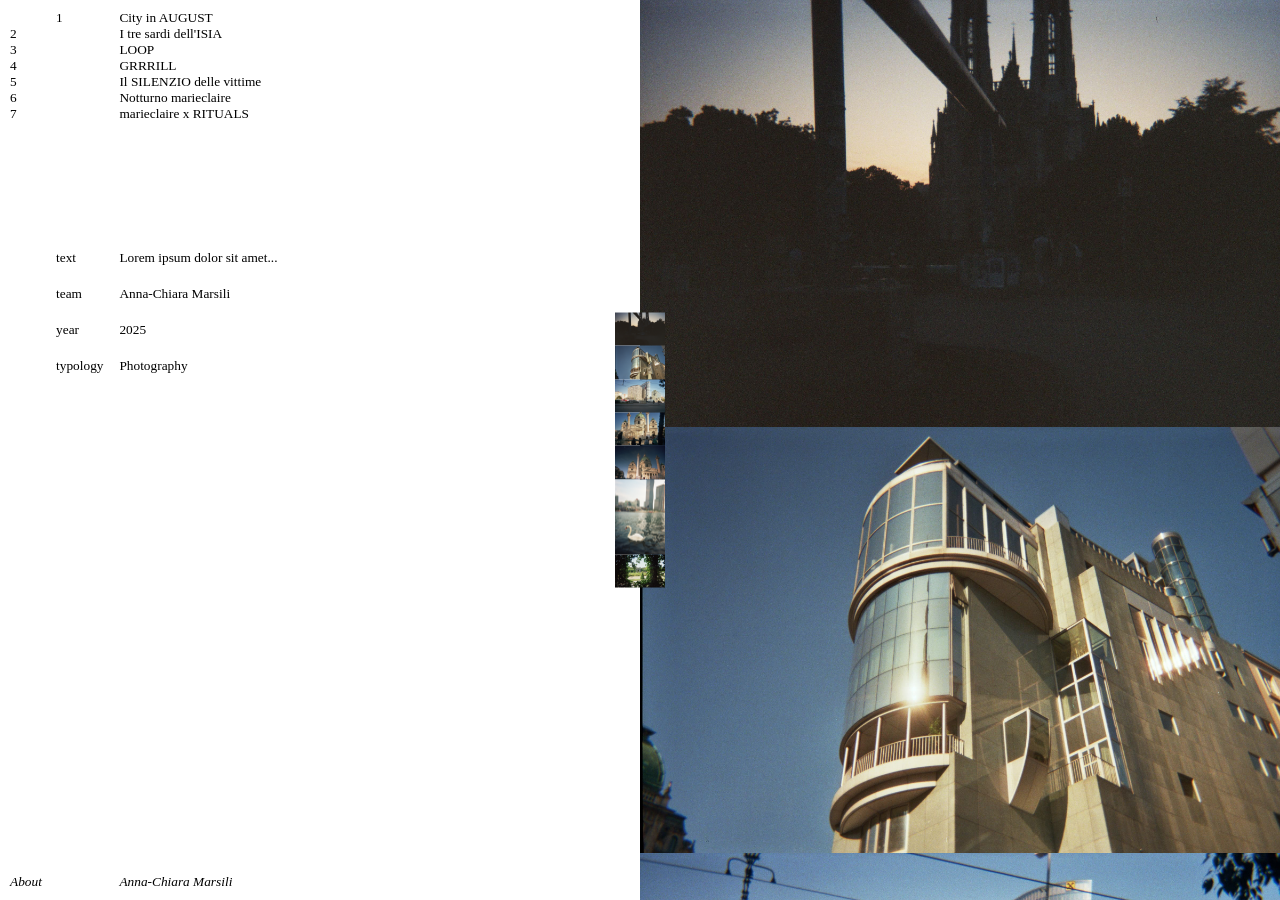
==== index.html @ a06dd2ff "Add files via upload" ====
<!DOCTYPE html>
<html lang="it">
<head>
    <meta charset="UTF-8">
    <meta name="viewport" content="width=device-width, initial-scale=1.0">
    <title>Anna Chiara Marsili - Portfolio</title>
    
    <!-- Icona del sito (visibile nella scheda del browser) -->
    <link rel="icon" href="./favicon.png" type="image/png">
    <!-- Collegamento al file CSS che abbiamo appena sistemato -->
    <link rel="stylesheet" href="portfolio_anna.css">
    
    <!-- Caricamento di jQuery (la libreria che fa funzionare le animazioni e i click) -->
    <script src="https://code.jquery.com/jquery-3.6.0.min.js"></script>
</head>
<body>
      
    <!-- =======================================================================
         1. MENU DI SINISTRA (Visibile solo su PC)
         ======================================================================= -->
    <div class="projects">
        <div class="projects10" data-index="0"><div class="num">1</div><div>City in AUGUST</div></div>
        <div class="projects10" data-index="1"><div class="num">2</div><div>I tre sardi dell'ISIA</div></div>
        <div class="projects10" data-index="2"><div class="num">3</div><div>LOOP</div></div>
        <div class="projects10" data-index="3"><div class="num">4</div><div>GRRRILL</div></div>
        <div class="projects10" data-index="4"><div class="num">5</div><div>Il SILENZIO delle vittime</div></div>
        <div class="projects01" data-index="5"><div class="num">6</div><div>Notturno marieclaire</div></div>
        <div class="projects02" data-index="6"><div class="num">7</div><div>marieclaire x RITUALS</div></div>
    </div>

    <!-- =======================================================================
         2. TESTI E DESCRIZIONI DEI PROGETTI
         ======================================================================= -->
    
    <!-- 2A. Testi per Desktop (Visibili a sinistra) -->
    <div class="info-container">
        <div class="info" data-index="0">
            <div class="text"><div class="num">text</div><div class="words">Lorem ipsum dolor sit amet...</div></div>
            <div class="team"><div class="num">team</div><div>Anna-Chiara Marsili</div></div>
            <div class="year"><div class="num">year</div><div>2025</div></div>
            <div class="type"><div class="num">typology</div><div>Photography</div></div>
        </div>
        <!-- Progetto 2 -->
        <div class="info" data-index="1">
            <div class="text"><div class="num">text</div><div class="words">Lorem ipsum dolor sit amet...</div></div>
            <div class="team"><div class="num">team</div><div>Francesco Cocconi<br>Allegra Costato<br>Anna-Chiara Marsili<br>Vittoria Sirtori</div></div>
            <div class="year"><div class="num">year</div><div>2024</div></div>
            <div class="type"><div class="num">typology</div><div>Editorial Design</div></div>
        </div>
        <!-- Progetto 3 -->
        <div class="info" data-index="2">
            <div class="text"><div class="num">text</div><div class="words">Lorem ipsum dolor sit amet...</div></div>
            <div class="team"><div class="num">team</div><div>Anna-Chiara Marsili</div></div>
            <div class="year"><div class="num">year</div><div>2025</div></div>
            <div class="type"><div class="num">typology</div><div>3D Modelling</div></div>
        </div>
        <!-- Progetto 4 -->
        <div class="info" data-index="3">
            <div class="text"><div class="num">text</div><div class="words">Motion design for the launch of Sovrumana Celestialis...</div></div>
            <div class="team"><div class="num">team</div><div>Lara Grimelli<br>Anna Chiara Marsili<br>Filippo Mirandola<br>Greta Piccioli<br>Giulia Roberti</div></div>
            <div class="year"><div class="num">year</div><div>2024</div></div>
            <div class="type"><div class="num">typology</div><div>Brand Design</div></div>
        </div>
        <!-- Progetto 5 -->
        <div class="info" data-index="4">
            <div class="text"><div class="num">text</div><div class="words">Motion Design for the launch of the twinge...</div></div>
            <div class="team"><div class="num">team</div><div>Giulio Ferretti<br>Anna Chiara Marsili<br>Beatrice Nati<br>Mariastella Sanguineti<br>Lidia Toniazzo</div></div>
            <div class="year"><div class="num">year</div><div>2025</div></div>
            <div class="type"><div class="num">typology</div><div>Social Design</div></div>
        </div>
        <!-- Progetto 6 -->
        <div class="info" data-index="5">
            <div class="text"><div class="num">text</div><div class="words">00Magazine. 00 is a new beginning...</div></div>
            <div class="team"><div class="num">team</div><div>Anna-Chiara Marsili</div></div>
            <div class="year"><div class="num">year</div><div>2025</div></div>
            <div class="type"><div class="num">typology</div><div>Exhibition Design</div></div>
        </div>
        <!-- Progetto 7 -->
        <div class="info" data-index="6" style="display: none;">
            <div class="text"><div class="num">text</div><div class="words">Nature repeats forms formed by repeated forms...</div></div>
            <div class="team"><div class="num">team</div><div>Anna-Chiara Marsili</div></div>
            <div class="year"><div class="num">year</div><div>2026</div></div>
            <div class="type"><div class="num">typology</div><div>Carrier Card Design</div></div>
        </div>
    </div>

    <!-- 2B. Etichette per Mobile (Appaiono fluttuanti sopra le immagini sui telefoni) -->
    <div class="projectsresp-container" style="display: none;">
        <div class="projectsresp" data-index="0"><span class="respname">City in AUGUST<br>2025<br>Photography</span></div>
        <div class="projectsresp" data-index="1"><span class="respname">I tre sardi dell'ISIA<br>2024<br>Editorial Design</span></div>
        <div class="projectsresp" data-index="2"><span class="respname">LOOP<br>2025<br>3D Modelling</span></div>
        <div class="projectsresp" data-index="3"><span class="respname">GRRRILL<br>2024<br>Brand Design</span></div>
        <div class="projectsresp" data-index="4"><span class="respname">Il SILENZIO delle vittime<br>2025<br>Social Design</span></div>
        <div class="projectsresp" data-index="5"><span class="respname">Notturno marieclaire<br>2025<br>Exhibition Design</span></div>
        <div class="projectsresp" data-index="6"><span class="respname">marieclaire x RITUALS<br>2026<br>Carrier Card Design</span></div>
    </div>


    <!-- =======================================================================
         3. MINIATURE CENTRALI (Il "Selector" che naviga tra le foto)
         ======================================================================= -->
    <div class="selector-container">
        <!-- Miniature Progetto 1 -->
        <div class="selector" data-index="0">
            <img src="./portfolio_anna_IMG/WIEN/WIEN_1.jpg" data-index="1010" alt="Wien 1">
            <img src="./portfolio_anna_IMG/WIEN/WIEN_2.jpg" data-index="1011" alt="Wien 2">
            <img src="./portfolio_anna_IMG/WIEN/WIEN_3.jpg" data-index="1012" alt="Wien 3">
            <img src="./portfolio_anna_IMG/WIEN/WIEN_4.jpg" data-index="1013" alt="Wien 4">
            <img src="./portfolio_anna_IMG/WIEN/WIEN_5.jpg" data-index="1014" alt="Wien 5">
            <img src="./portfolio_anna_IMG/WIEN/WIEN_6.jpg" data-index="1015" alt="Wien 6">
            <img src="./portfolio_anna_IMG/WIEN/WIEN_7.jpg" data-index="1016" alt="Wien 7">
        </div>
        <!-- Miniature Progetto 2 -->
        <div class="selector" data-index="1">
            <img src="./portfolio_anna_IMG/I tre sardi dell'ISIA/I tre sardi dell'ISIA_1.jpg" data-index="1017" alt="I tre sardi 1">
            <img src="./portfolio_anna_IMG/I tre sardi dell'ISIA/I tre sardi dell'ISIA_2.jpg" data-index="1018" alt="I tre sardi 2">
            <img src="./portfolio_anna_IMG/I tre sardi dell'ISIA/I tre sardi dell'ISIA_3.jpg" data-index="1019" alt="I tre sardi 3">
            <img src="./portfolio_anna_IMG/I tre sardi dell'ISIA/I tre sardi dell'ISIA_4.jpg" data-index="1020" alt="I tre sardi 4">
            <img src="./portfolio_anna_IMG/I tre sardi dell'ISIA/I tre sardi dell'ISIA_5.jpg" data-index="1021" alt="I tre sardi 5">
            <img src="./portfolio_anna_IMG/I tre sardi dell'ISIA/I tre sardi dell'ISIA_6.jpg" data-index="1022" alt="I tre sardi 6">
        </div>
        <!-- Miniature Progetto 3 -->
        <div class="selector" data-index="2">
            <img src="./portfolio_anna_IMG/LOOP/LOOP_1.jpg" data-index="1023" alt="Loop 1">
            <img src="./portfolio_anna_IMG/LOOP/LOOP_2.jpg" data-index="1024" alt="Loop 2">
            <img src="./portfolio_anna_IMG/LOOP/LOOP_3.jpg" data-index="1025" alt="Loop 3">
            <img src="./portfolio_anna_IMG/LOOP/LOOP_4.jpg" data-index="1026" alt="Loop 4">
        </div>
        <!-- Miniature Progetto 4 -->
        <div class="selector" data-index="3">
            <img src="./portfolio_anna_IMG/GRRRILL/GRRRILL_1.png" data-index="1027" alt="Grrrill 1">
            <img src="./portfolio_anna_IMG/GRRRILL/GRRRILL_2.jpg" data-index="1028" alt="Grrrill 2">
            <img src="./portfolio_anna_IMG/GRRRILL/GRRRILL_3.jpg" data-index="1029" alt="Grrrill 3">
            <img src="./portfolio_anna_IMG/GRRRILL/GRRRILL_4.jpg" data-index="1030" alt="Grrrill 4">
            <img src="./portfolio_anna_IMG/GRRRILL/GRRRILL_5.jpg" data-index="1031" alt="Grrrill 5">
            <img src="./portfolio_anna_IMG/GRRRILL/GRRRILL_6.webp" data-index="1032" alt="Grrrill 6">
            <img src="./portfolio_anna_IMG/GRRRILL/GRRRILL_7.jpg" data-index="1033" alt="Grrrill 7">
            <img src="./portfolio_anna_IMG/GRRRILL/GRRRILL_8.jpg" data-index="1034" alt="Grrrill 8">
            <img src="./portfolio_anna_IMG/GRRRILL/GRRRILL_9.png" data-index="1035" alt="Grrrill 9">
            <img src="./portfolio_anna_IMG/GRRRILL/GRRRILL_10.jpg" data-index="1036" alt="Grrrill 10">
            <img src="./portfolio_anna_IMG/GRRRILL/GRRRILL_11.JPG" data-index="1037" alt="Grrrill 11">
            <img src="./portfolio_anna_IMG/GRRRILL/GRRRILL_12.png" data-index="1038" alt="Grrrill 12">
            <img src="./portfolio_anna_IMG/GRRRILL/GRRRILL_13.webp" data-index="1039" alt="Grrrill 13">
            <img src="./portfolio_anna_IMG/GRRRILL/GRRRILL_14.jpg" data-index="1040" alt="Grrrill 14">
            <img src="./portfolio_anna_IMG/GRRRILL/GRRRILL_15.jpg" data-index="1041" alt="Grrrill 15">
        </div>
        <!-- Miniature Progetto 5 -->
        <div class="selector" data-index="4">
            <img src="./portfolio_anna_IMG/Il SILENZIO delle vittime/Il SILENZIO delle vittime_1.jpg" data-index="1042" alt="Vittime 1">
            <img src="./portfolio_anna_IMG/Il SILENZIO delle vittime/Il SILENZIO delle vittime_2.png" data-index="1043" alt="Vittime 2">
            <img src="./portfolio_anna_IMG/Il SILENZIO delle vittime/Il SILENZIO delle vittime_3.jpg" data-index="1044" alt="Vittime 3">
            <img src="./portfolio_anna_IMG/Il SILENZIO delle vittime/Il SILENZIO delle vittime_4.png" data-index="1045" alt="Vittime 4">
            <img src="./portfolio_anna_IMG/Il SILENZIO delle vittime/Il SILENZIO delle vittime_5.JPG" data-index="1046" alt="Vittime 5">
            <img src="./portfolio_anna_IMG/Il SILENZIO delle vittime/Il SILENZIO delle vittime_6.png" data-index="1047" alt="Vittime 6">
            <img src="./portfolio_anna_IMG/Il SILENZIO delle vittime/Il SILENZIO delle vittime_7.png" data-index="1048" alt="Vittime 7">
            <img src="./portfolio_anna_IMG/Il SILENZIO delle vittime/Il SILENZIO delle vittime_8.png" data-index="1049" alt="Vittime 8">
        </div>
        <!-- Miniature Progetto 6 -->
        <div class="selector" data-index="5">
            <img src="./portfolio_anna_IMG/Notturno marieclaire/Notturno marieclaire_1.jpg" data-index="1050" alt="Notturno 1">
            <img src="./portfolio_anna_IMG/Notturno marieclaire/Notturno marieclaire_2.jpeg" data-index="1051" alt="Notturno 2">
            <img src="./portfolio_anna_IMG/Notturno marieclaire/Notturno marieclaire_3.jpeg" data-index="1052" alt="Notturno 3">
            <img src="./portfolio_anna_IMG/Notturno marieclaire/Notturno marieclaire_4.jpeg" data-index="1053" alt="Notturno 4">
            <img src="./portfolio_anna_IMG/Notturno marieclaire/Notturno marieclaire_5.jpeg" data-index="1054" alt="Notturno 5">
        </div>
        <!-- Miniature Progetto 7 -->
        <div class="selector" data-index="6">
            <img src="./portfolio_anna_IMG/marieclaire x RITUALS/marieclaire x RITUALS_1.jpg" data-index="1055" alt="Rituals 1">
            <img src="./portfolio_anna_IMG/marieclaire x RITUALS/marieclaire x RITUALS_2.JPG" data-index="1056" alt="Rituals 2">
        </div>
    </div>


    <!-- =======================================================================
         4. GALLERIA PRINCIPALE (La colonna destra che scorre)
         ======================================================================= -->
    <div class="gallery">
        <div class="image-container">
            <!-- Foto Progetto 1 -->
            <div class="gallery-item" data-index="0">
                <img src="./portfolio_anna_IMG/WIEN/WIEN_1.jpg" data-index="1010" alt="Wien 1">
                <img src="./portfolio_anna_IMG/WIEN/WIEN_2.jpg" data-index="1011" alt="Wien 2">
                <img src="./portfolio_anna_IMG/WIEN/WIEN_3.jpg" data-index="1012" alt="Wien 3">
                <img src="./portfolio_anna_IMG/WIEN/WIEN_4.jpg" data-index="1013" alt="Wien 4">
                <img src="./portfolio_anna_IMG/WIEN/WIEN_5.jpg" data-index="1014" alt="Wien 5">
                <img src="./portfolio_anna_IMG/WIEN/WIEN_6.jpg" data-index="1015" alt="Wien 6">
                <img src="./portfolio_anna_IMG/WIEN/WIEN_7.jpg" data-index="1016" alt="Wien 7">
            </div>
            <!-- Foto Progetto 2 -->
            <div class="gallery-item" data-index="1">
                <img src="./portfolio_anna_IMG/I tre sardi dell'ISIA/I tre sardi dell'ISIA_1.jpg" data-index="1017" alt="I tre sardi 1">
                <img src="./portfolio_anna_IMG/I tre sardi dell'ISIA/I tre sardi dell'ISIA_2.jpg" data-index="1018" alt="I tre sardi 2">
                <img src="./portfolio_anna_IMG/I tre sardi dell'ISIA/I tre sardi dell'ISIA_3.jpg" data-index="1019" alt="I tre sardi 3">
                <img src="./portfolio_anna_IMG/I tre sardi dell'ISIA/I tre sardi dell'ISIA_4.jpg" data-index="1020" alt="I tre sardi 4">
                <img src="./portfolio_anna_IMG/I tre sardi dell'ISIA/I tre sardi dell'ISIA_5.jpg" data-index="1021" alt="I tre sardi 5">
                <img src="./portfolio_anna_IMG/I tre sardi dell'ISIA/I tre sardi dell'ISIA_6.jpg" data-index="1022" alt="I tre sardi 6">
            </div>
            <!-- Foto Progetto 3 -->
            <div class="gallery-item" data-index="2">
                <img src="./portfolio_anna_IMG/LOOP/LOOP_1.jpg" data-index="1023" alt="Loop 1">
                <img src="./portfolio_anna_IMG/LOOP/LOOP_2.jpg" data-index="1024" alt="Loop 2">
                <img src="./portfolio_anna_IMG/LOOP/LOOP_3.jpg" data-index="1025" alt="Loop 3">
                <img src="./portfolio_anna_IMG/LOOP/LOOP_4.jpg" data-index="1026" alt="Loop 4">
            </div>
            <!-- Foto Progetto 4 -->
            <div class="gallery-item" data-index="3">
                <img src="./portfolio_anna_IMG/GRRRILL/GRRRILL_1.png" data-index="1027" alt="Grrrill 1">
                <img src="./portfolio_anna_IMG/GRRRILL/GRRRILL_2.jpg" data-index="1028" alt="Grrrill 2">
                <img src="./portfolio_anna_IMG/GRRRILL/GRRRILL_3.jpg" data-index="1029" alt="Grrrill 3">
                <img src="./portfolio_anna_IMG/GRRRILL/GRRRILL_4.jpg" data-index="1030" alt="Grrrill 4">
                <img src="./portfolio_anna_IMG/GRRRILL/GRRRILL_5.jpg" data-index="1031" alt="Grrrill 5">
                <img src="./portfolio_anna_IMG/GRRRILL/GRRRILL_6.webp" data-index="1032" alt="Grrrill 6">
                <img src="./portfolio_anna_IMG/GRRRILL/GRRRILL_7.jpg" data-index="1033" alt="Grrrill 7">
                <img src="./portfolio_anna_IMG/GRRRILL/GRRRILL_8.jpg" data-index="1034" alt="Grrrill 8">
                <img src="./portfolio_anna_IMG/GRRRILL/GRRRILL_9.png" data-index="1035" alt="Grrrill 9">
                <img src="./portfolio_anna_IMG/GRRRILL/GRRRILL_10.jpg" data-index="1036" alt="Grrrill 10">
                <img src="./portfolio_anna_IMG/GRRRILL/GRRRILL_11.JPG" data-index="1037" alt="Grrrill 11">
                <img src="./portfolio_anna_IMG/GRRRILL/GRRRILL_12.png" data-index="1038" alt="Grrrill 12">
                <img src="./portfolio_anna_IMG/GRRRILL/GRRRILL_13.webp" data-index="1039" alt="Grrrill 13">
                <img src="./portfolio_anna_IMG/GRRRILL/GRRRILL_14.jpg" data-index="1040" alt="Grrrill 14">
                <img src="./portfolio_anna_IMG/GRRRILL/GRRRILL_15.jpg" data-index="1041" alt="Grrrill 15">
            </div>
            <!-- Foto Progetto 5 -->
            <div class="gallery-item" data-index="4">
                <img src="./portfolio_anna_IMG/Il SILENZIO delle vittime/Il SILENZIO delle vittime_1.jpg" data-index="1042" alt="Vittime 1">
                <img src="./portfolio_anna_IMG/Il SILENZIO delle vittime/Il SILENZIO delle vittime_2.png" data-index="1043" alt="Vittime 2">
                <img src="./portfolio_anna_IMG/Il SILENZIO delle vittime/Il SILENZIO delle vittime_3.jpg" data-index="1044" alt="Vittime 3">
                <img src="./portfolio_anna_IMG/Il SILENZIO delle vittime/Il SILENZIO delle vittime_4.png" data-index="1045" alt="Vittime 4">
                <img src="./portfolio_anna_IMG/Il SILENZIO delle vittime/Il SILENZIO delle vittime_5.JPG" data-index="1046" alt="Vittime 5">
                <img src="./portfolio_anna_IMG/Il SILENZIO delle vittime/Il SILENZIO delle vittime_6.png" data-index="1047" alt="Vittime 6">
                <img src="./portfolio_anna_IMG/Il SILENZIO delle vittime/Il SILENZIO delle vittime_7.png" data-index="1048" alt="Vittime 7">
                <img src="./portfolio_anna_IMG/Il SILENZIO delle vittime/Il SILENZIO delle vittime_8.png" data-index="1049" alt="Vittime 8">
            </div>
            <!-- Foto Progetto 6 -->
            <div class="gallery-item" data-index="5">
                <img src="./portfolio_anna_IMG/Notturno marieclaire/Notturno marieclaire_1.jpg" data-index="1050" alt="Notturno 1">
                <img src="./portfolio_anna_IMG/Notturno marieclaire/Notturno marieclaire_2.jpeg" data-index="1051" alt="Notturno 2">
                <img src="./portfolio_anna_IMG/Notturno marieclaire/Notturno marieclaire_3.jpeg" data-index="1052" alt="Notturno 3">
                <img src="./portfolio_anna_IMG/Notturno marieclaire/Notturno marieclaire_4.jpeg" data-index="1053" alt="Notturno 4">
                <img src="./portfolio_anna_IMG/Notturno marieclaire/Notturno marieclaire_5.jpeg" data-index="1054" alt="Notturno 5">
            </div>
            <!-- Foto Progetto 7 -->
            <div class="gallery-item" data-index="6">
                <img src="./portfolio_anna_IMG/marieclaire x RITUALS/marieclaire x RITUALS_1.jpg" data-index="1055" alt="Rituals 1">
                <img src="./portfolio_anna_IMG/marieclaire x RITUALS/marieclaire x RITUALS_2.JPG" data-index="1056" alt="Rituals 2">
            </div>
        </div>
    </div>


    <!-- =======================================================================
         5. FOOTER, ABOUT E CURRICULUM (La barra in basso a sinistra)
         ======================================================================= -->
    <div class="down">
        <!-- Il blocco bianco scorrevole dell'About (inizialmente nascosto) -->
        <div class="aboutopen">
            
            <!-- BIO E CONTATTI (Appaiono per primi quando apri l'About) -->
            <div class="about-default">
                <p>Passionate and creative designer with endless desire to grow, to learn, to question certainties, changing them or consolidating them when necessary. My passion towards art and design is the security that moves most of my life choices, in fact I have always thought that Design was the perfect reconciliation between creativity and rationality, the key to give a shape to everything that has no shape. Understand the deep conceptual value behind the design, and then bring it out, give it an appearance, which has not only aesthetic value but is able to trigger necessary emotions.</p>
                <a href="https://www.instagram.com/cchiaranna/" target="_blank">instagram</a><br>
                <a href="mailto:annachiara.marsili@gmail.com">mail</a><br>
                <a href="#" id="cv">curriculum vitae</a>
            </div>

            <!-- IL TUO CURRICULUM VITAE (Nascosto finché non clicchi il link sopra) -->
            <div class="about-cv" style="display: none; padding-top: 20px;">
                <div class="cv-item">
                    <div class="cv-num">edu</div>
                    <div class="cv-words">
                        MASTER’S DEGREE, PUBLIC AND CORPORATE COMMUNICATION<br>
                        Università Statale di Milano (2026 - Present)<br><br>
                        
                        BACHELOR’S DEGREE, COMMUNICATION DESIGN<br>
                        Politecnico di Milano (2022 - 2025)<br><br>
                        
                        HIGH SCHOOL DIPLOMA, SCIENTIFIC LYCEUM<br>
                        Liceo Scientifico Statale G. Galilei Macerata (2017 - 2022)<br><br>
                    </div>
                </div>
                
                <div class="cv-item">
                    <div class="cv-num">exp</div>
                    <div class="cv-words">
                        FREELANCE GRAPHIC DESIGNER<br>
                        Hearst Italia, Elle (Mar 2026 - Present)<br>
                        <i>Design and produce static graphic content for the Instagram account / Create digital assets aligned with the magazine’s visual identity</i><br><br>

                        AU PAIR<br>
                        Dublin, Ireland (Mar - Aug 2026)<br>
                        <i>Cared for two children (ages 3 and 5) while forming global friendships</i><br><br>

                        GRAPHIC DESIGNER INTERN<br>
                        Hearst Italia, Elle and MarieClaire (Sep 2025 - Feb 2026)<br>
                        <i>Assisted with magazine layout and print design / Collaborated on marketing graphics for both social media and the magazine / Designed event materials and installations</i>
                    </div>
                </div>
                
                <div class="cv-item">
                    <div class="cv-num">skills</div>
                    <div class="cv-words">
                        DESIGN: Visual & Brand Identity, Editorial Design, Photo Editing, Social Media Design, Teamwork, Project Planning<br><br>
                        SOFTWARE: InDesign, Illustrator, Photoshop, Figma, HTML, CSS, JavaScript, Blender, Word, Excel, Power Point
                    </div>
                </div>

                <div class="cv-item">
                    <div class="cv-num">lang</div>
                    <div class="cv-words">
                        ITALIAN: Native speaker<br>
                        ENGLISH: B2 level (IELTS Overall: 6.5 | Reading: 8.0 | Listening, Writing, Speaking: 6.0)
                    </div>
                </div>
                
                <!-- Link per tornare indietro e scaricare il PDF -->
                <div class="cv-item">
                    <div class="cv-num"></div>
                    <div class="cv-words">
                        <br>
                        <a href="#" id="back-to-about">← back to about</a><br>
                        <a href="./Anna_Chiara_Marsili_CV.pdf" target="_blank">download PDF version</a>
                    </div>
                </div>
            </div>
        </div>
        
        <!-- La barra grigia che clicchi per aprire (sempre visibile) -->
        <div class="footer">
            <div class="num about"><i>About</i></div>
            <div><i>Anna-Chiara Marsili</i></div>
        </div>
    </div>


    <!-- =======================================================================
         6. JAVASCRIPT: IL MOTORE DEL SITO (Animazioni e interazioni)
         ======================================================================= -->
    <script>
    $(document).ready(function() {
        const scrollOffset = 1;

        // ---------------------------------------------------------------------
        // A. SINCRONIZZAZIONE TESTI-FOTO (Funzione principale)
        // Capisce quale blocco di foto stai guardando e aggiorna i testi a sinistra
        // ---------------------------------------------------------------------
        function updateInfo() {
            const galleryItems = $('.gallery-item');
            let currentIndex = 0;

            // Controlla la posizione di ogni blocco di immagini rispetto allo schermo
            galleryItems.each(function(index) {
                const offset = $(this).offset().top;
                const height = $(this).outerHeight();
                if (offset < ($(window).scrollTop() + $(window).height()) && (offset + height) > $(window).scrollTop()) {
                    currentIndex = index;
                    return false; // Interrompe il ciclo appena trova il progetto attivo
                }
            });

            if (currentIndex !== -1) {
                // Aggiorna i testi del PC
                $('.info').hide();
                $('.info[data-index="' + currentIndex + '"]').show();
                
                // Aggiorna le miniature al centro
                $('.selector').hide();
                $('.selector[data-index="' + currentIndex + '"]').show();
                
                // Aggiorna le etichette mobili 
                $('.projectsresp').hide();
                $('.projectsresp[data-index="' + currentIndex + '"]').show();

                // Cambia lo stile del menu di sinistra (evidenzia il progetto attivo)
                $('.projects > div').css({'padding': '0px', 'gap': '14%'});
                $('.projects > div[data-index="' + currentIndex + '"]').css({'padding-left': '8%', 'gap': '6%'});
            }
        }

        // Esegue il controllo ogni volta che l'utente scorre la galleria
        $('.gallery').on('scroll', updateInfo);
        updateInfo(); // Lo esegue una volta all'avvio della pagina


        // ---------------------------------------------------------------------
        // B. CLICK SULLE MINIATURE CENTRALI
        // Fa scorrere la galleria fino all'immagine cliccata
        // ---------------------------------------------------------------------
        $('.selector img, .selector video').on('click', function() {
            const mediaIndex = $(this).data('index');
            const $gallery = $('.gallery');
            // Trova l'immagine corrispondente nella galleria grande
            const target = $('.gallery img[data-index="' + mediaIndex + '"], .gallery video[data-index="' + mediaIndex + '"]');

            if (target.length) {
                const targetTop = target.position().top;
                const absoluteTargetTop = targetTop + $gallery.scrollTop();
                
                // Capisce in quale progetto si trova la foto
                const blockIndex = target.closest('.gallery-item').data('index');
                let newScroll;

                // Regola speciale: Alcuni progetti si centrano a metà schermo, gli altri partono dal tetto
                if (blockIndex == 5 || blockIndex == 6 || mediaIndex == 1015) {
                    newScroll = absoluteTargetTop + (target.outerHeight() / 2) - ($gallery.height() / 2);
                } else {
                    newScroll = absoluteTargetTop + scrollOffset;
                }

                // Fa l'animazione fluida
                $gallery.animate({ scrollTop: newScroll }, 1000);
            }
        });


        // ---------------------------------------------------------------------
        // C. CLICK SUL MENU DEI PROGETTI (Indice a sinistra)
        // ---------------------------------------------------------------------
        $('.projects > div').on('click', function() {
            const projectIndex = $(this).data('index');
            const target = $('.gallery-item[data-index="' + projectIndex + '"]');

            if (target.length) {
                const galleryScrollTop = target.position().top + $('.gallery').scrollTop() + scrollOffset;
                $('.gallery').animate({ scrollTop: galleryScrollTop }, 500);
            }
        });


        // ---------------------------------------------------------------------
        // D. GESTIONE ABOUT E CURRICULUM VITAE
        // Apri/Chiudi pannelli e transizioni
        // ---------------------------------------------------------------------
        
        // 1. Click sulla barra "About" in basso
        $('.footer').click(function() {
            $('.aboutopen').toggle(); // Mostra/Nasconde il blocco bianco
            $(this).toggleClass('active'); // Colora la barra di nero
            
            // Rende il resto dei testi in background semi-trasparenti
            $('.info-container').toggleClass('activetwo');
            $('.projects').toggleClass('activetwo');
            
            // Sicurezza: se chiudi l'About mentre guardi il CV, resetta alla pagina Bio
            if (!$('.aboutopen').is(':visible')) {
                $('.about-cv').hide();
                $('.about-default').show();
            }
        });

        // 2. Click sul link "curriculum vitae" nella Bio
        $('#cv').on('click', function(e) {
            e.preventDefault(); // Impedisce il salto indesiderato a inizio pagina
            $('.about-default').hide(); // Nasconde la Bio
            $('.about-cv').fadeIn(300); // Fa apparire dolcemente il CV
        });

        // 3. Click sul link "back to about" in fondo al CV
        $('#back-to-about').on('click', function(e) {
            e.preventDefault();
            $('.about-cv').hide();
            $('.about-default').fadeIn(300); // Rimette la Bio originale
        });


        // ---------------------------------------------------------------------
        // E. GESTIONE RESPONSIVE (TELEFONI VS COMPUTER)
        // Applica regole JS diverse se lo schermo è piccolo o grande
        // ---------------------------------------------------------------------
        function checkWindowSize() {
            if ($(window).width() <= 600) {
                // Impostazioni per SMARTPHONE
                $('.gallery').css({
                    'position': 'relative',
                    'width': '94%',
                    'float': 'right'
                });
                $('.projects').hide(); // Nasconde indice PC
                $('.info-container').hide(); // Nasconde descrizioni PC
                
                $('.down').show(); // Mostra la barra About
                
                // Ricalibra i controlli delle miniature per il telefono
                $('.selector-container').css({
                    'position': 'fixed', // Sta fermo mentre scorri
                    'left': '0',
                    'top': '50%',
                    'transform': 'translate(0%, -50%)',
                    'width': '12%',
                    'z-index': '5'
                });
                
                // Mostra i titoli dei progetti per il telefono (evidenziatore bianco)
                $('.projectsresp-container').css({'display': 'block'});
            } else {
                // Impostazioni per DESKTOP
                $('.gallery').css({'position': 'absolute', 'width': '50%', 'float': 'none'});
                $('.projects, .down, .info-container').show();
                
                // Ripristina miniature al centro
                $('.selector-container').css({'position': 'absolute', 'left': '50%', 'width': '50px'});
                
                // Nasconde i titoli dei progetti del telefono
                $('.projectsresp-container').css({'display': 'none'});
            }
        }

        // Avvia il controllo all'apertura e ogni volta che ridimensioni la finestra
        checkWindowSize();
        $(window).resize(function() { checkWindowSize(); });


        // ---------------------------------------------------------------------
        // F. CLICK SULLA GALLERIA (TUTTO SCHERMO E CENTRATURA FOTO)
        // (Nota: Il blocco doppione è stato rimosso e unificato qui)
        // ---------------------------------------------------------------------
        $('.gallery').on('click', function (e) {
            // Se clicchi su un link, ignora questa funzione
            if ($(e.target).closest('a').length) return;

            const $gallery = $('.gallery');
            
            // 1. Mette/Toglie la galleria a tutto schermo espandendo il CSS
            $gallery.toggleClass('fullscreen');
            
            // 2. Capisce su che foto hai cliccato
            const $clickedMedia = $(e.target).closest('img[data-index]');
            let mediaIndex = null;
            
            if ($clickedMedia.length) {
                mediaIndex = $clickedMedia.data('index');
            }

            // 3. Centra millimetricamente la foto appena cliccata
            if (mediaIndex != null) {
                setTimeout(function () {
                    const $target = $('.gallery img[data-index="' + mediaIndex + '"]').first();

                    if ($target.length) {
                        const targetTop = $target.position().top;
                        const newScroll = targetTop + $gallery.scrollTop() - ($gallery.height() - $target.outerHeight()) / 2;
                        $gallery.scrollTop(newScroll); // Scorre per far stare la foto al centro del nuovo schermo intero
                    }
                }, 0); 
            }
        });
        
    });
    </script>
</body>
</html>
---- portfolio_anna.css ----
/* ==========================================================================
   1. IMPOSTAZIONI GENERALI E DI BASE
   ========================================================================== */
body {
    padding: 0;
    margin: 0;
    font-family: 'Times New Roman', Times, serif; /* Il font di tutto il sito */
    font-size: 10pt;
    height: 100vh; /* Forza il body a occupare esattamente il 100% dello schermo */
    overflow: hidden; /* Blocca lo scorrimento generale della pagina, scorreranno solo le singole sezioni */
}

a {
    text-decoration: none; /* Toglie la sottolineatura ai link */
    color: inherit; /* Il link prende il colore del testo circostante */
    cursor: pointer; /* Fa apparire la "manina" quando passi sopra al link */
}

a:hover {
    background-color: black; /* Sfondo nero quando passi col mouse sul link */
    color: white;
}

/* Classi interattive usate da JavaScript */
.active {
    background-color: black;
    color: white;
}

.activetwo {
    opacity: 0.3; /* Rende semi-trasparente l'indice dei progetti quando apri l'About */
}


/* ==========================================================================
   2. STRUTTURA SINISTRA (INDICE E TESTI PROGETTI)
   ========================================================================== */
/* Contenitore dell'indice cliccabile dei progetti */
.projects {
    position: fixed;
    padding: 10px;
    width: 45%;
    height: fit-content;
}

/* Righe dell'indice (1, 2, 3...) */
.projects01, .projects02, .projects03, .projects04, .projects05, .projects06, .projects07, .projects08, .projects09, .projects10 {
    display: flex;
    flex-direction: row;
    justify-content: flex-start;
    align-items: flex-start;
    gap: 14%;
    width: 100%;
    height: auto;
}

/* Effetto hover sull'indice */
.projects01:hover, .projects02:hover, .projects03:hover, .projects04:hover, .projects05:hover, .projects06:hover, .projects07:hover, .projects08:hover, .projects09:hover, .projects10:hover {
    background-color: black;
    cursor: pointer;
    color: white;
}

/* Contenitore delle descrizioni dei singoli progetti (text, team, year...) */
.info-container {
    position: fixed;
    top: 240px; /* Distanza dall'alto per non scontrarsi con l'indice */
    padding: 10px;
    width: 45%;
    overflow: hidden; 
}

/* Struttura interna delle descrizioni */
.text, .team, .links, .year, .type {
    padding-bottom: 20px;
    display: flex;
    flex-direction: row;
    justify-content: flex-start;
    align-items: flex-start;
    padding-left: 8%;
    gap: 6%;
    width: 100%;
}

/* Larghezza colonne usate per testi progetti */
.num { width: 5%; } /* Etichetta (es. "text") */
.words { width: 74%; } /* Testo vero e proprio */


/* ==========================================================================
   3. STRUTTURA DESTRA (GALLERIA FOTOGRAFICA)
   ========================================================================== */
.gallery {
    position: absolute;
    right: 0;
    top: 0;
    width: 50%;
    height: 100%; 
    overflow-y: auto; /* Permette lo scorrimento verticale delle foto */
    z-index: 1;
    transition: width 0.5s cubic-bezier(0.25, 1, 0.5, 1); /* Animazione fluida quando diventa fullscreen */
    
    /* Nasconde la barra di scorrimento su Firefox/Edge per un design più pulito */
    scrollbar-width: none; 
    -ms-overflow-style: none; 
}

/* Nasconde la barra di scorrimento su Chrome/Safari */
.gallery::-webkit-scrollbar {
    display: none;
}

.gallery-item.active {
    display: block; 
    z-index: 0;
}

img {
    width: 100%;
    display: block; /* Rimuove lo spazio vuoto (bug visivo) sotto le immagini */
}

/* Classe aggiunta da JavaScript per ingrandire la galleria */
.gallery.fullscreen {
    width: 100% !important; 
    background-color: white; 
    
    /* --- LA MAGIA PER COPRIRE TUTTO --- */
    z-index: 999 !important; /* Il numero 999 è così alto che schiaccia in secondo piano il Footer, l'About, il CV e i menu! */
}


/* ==========================================================================
   4. MINIATURE CENTRALI (SELETTORE IMMAGINI)
   ========================================================================== */
.selector-container { 
    position: absolute; 
    top: 50%; 
    left: 50%; 
    transform: translate(-50%, -50%); 
    width: 50px; 
    z-index: 1000; /* Alzato a 1000! Adesso vince contro il 999 della galleria fullscreen */
    cursor: pointer; 
}

/* Effetto negativo al passaggio del mouse sulle singole miniature */
.selector img:hover {
    cursor: pointer;
    filter: invert(100%);
}


/* ==========================================================================
   5. SEZIONE ABOUT E CURRICULUM VITAE (IN BASSO)
   ========================================================================== */
/* Il blocco che contiene la barra cliccabile e tutto l'About */
.down {
    position: fixed;
    bottom: 0;
    left: 0;
    padding: 10px;
    width: 45%;
    z-index: 10; /* Assicura che la barra di chiusura stia sempre in primissimo piano */
}

/* Barra cliccabile per aprire l'About */
.footer {
    padding-bottom: 0;
    display: flex;
    flex-direction: row;
    justify-content: flex-start;
    align-items: flex-start;
    gap: 14%;
    width: 100%;
    z-index: 0;
}

.footer:hover {
    background-color: black;
    color: white;
    cursor: pointer;
}

/* Il contenitore bianco che si "srotola" verso l'alto */
.aboutopen {
    width: 100%;
    display: none;
    background-color: white; /* Copre i testi opachi dietro */
    
    /* Cresce dal basso fino al tetto dello schermo (meno l'altezza del footer) */
    max-height: calc(100vh - 60px); 
    overflow-y: auto; /* Attiva lo scorrimento del testo al suo interno se è troppo lungo */
    
    padding-top: 20px;
    padding-bottom: 10px;
    
    /* Nasconde la scrollbar */
    scrollbar-width: none; 
    -ms-overflow-style: none; 
}

.aboutopen::-webkit-scrollbar {
    display: none;
}

/* Allineamento Bio e Link contatti (simula l'allineamento dei progetti) */
.aboutopen > p, .about-default {
    margin-left: 19%;
    width: 74%;
    margin-top: 0;
    margin-bottom: 20px;
}

/* Formattazione CV interno */
.about-cv {
    margin-left: 0; 
    width: 100%;
}

.cv-item {
    display: flex;
    flex-direction: row;
    justify-content: flex-start;
    align-items: flex-start;
    padding-bottom: 20px;
    width: 100%;
    box-sizing: border-box;
    padding-left: 8%; /* Allineamento uguale alle etichette dei progetti */
    gap: 6%; 
}

/* Colonne del CV (identiche matematicamente a .num e .words) */
.cv-num { width: 5%; }
.cv-words { width: 74%; }


/* ==========================================================================
   6. TESTI SOVRAPPOSTI (TITOLI IMMAGINI O ALTRO)
   ========================================================================== */
.text-overlay {
    position: absolute;
    top: 0; 
    left: 0; 
    background-color: white;
    text-decoration: none;
    z-index: 10;
    padding-top: 10px;
    overflow-x: visible;
    margin: 0;
}


/* ==========================================================================
   7. VERSIONE SMARTPHONE (TUTTO CIÒ CHE ACCADE SOTTO I 600px DI SCHERMO)
   ========================================================================== */
/* Etichette dei progetti (appaiono solo su telefono) */
.projectsresp-container {
    position: absolute;
    z-index: 10; /* Sta sopra alle immagini */
    padding-left: 6%;
    padding-top: 10px;
    width: 100%;
    font-size: 10pt;
    pointer-events: none; /* Impedisce che il testo blocchi il "click" sulle foto sottostanti */
}

/* Sfondo bianco stile evidenziatore per i testi mobili */
.projectsresp span {
    background-color: white;
    opacity: 93%;
    padding: 2px 6px; /* Bordino bianco laterale */
    line-height: 1.6;
    /* Applica lo sfondo separatamente a ogni singola riga di testo quando va a capo */
    -webkit-box-decoration-break: clone;
    box-decoration-break: clone;
}

/* REGOLE DI IMPAGINAZIONE AL DI SOTTO DEI 600PX */
@media (max-width: 600px) {
    /* Il footer copre l'intera larghezza */
    .down {
        width: 100%; 
        background-color: white; 
        opacity: 93%;
        padding: 15px 5%; 
        box-sizing: border-box; 
        z-index: 99; /* MODIFICA: Alzato a 99 per schiacciare i titoletti dei progetti (che erano a 10) */
    }
    
    .footer {
        padding-top: 5px; 
    }
    
    /* Il contenitore About si alza fino a toccare il tetto del telefono! */
    .aboutopen {
        max-height: calc(100vh - 55px); /* MODIFICA: Prende il 100% dello schermo meno lo spazio per il bottone in basso, coprendo tutta la foto */
    }
    
    /* Riporta margini e padding del CV/Bio a misure ideali per schermi stretti */
    .aboutopen > p, .about-default, .cv-item {
        margin-left: 0;
        padding-left: 5%;
        gap: 5%;
        width: 90%;
    }
    
    /* Ingrandisce la colonna etichetta del CV per farci stare le parole */
    .cv-num { width: 15%; }
    .cv-words { width: 80%; }

}
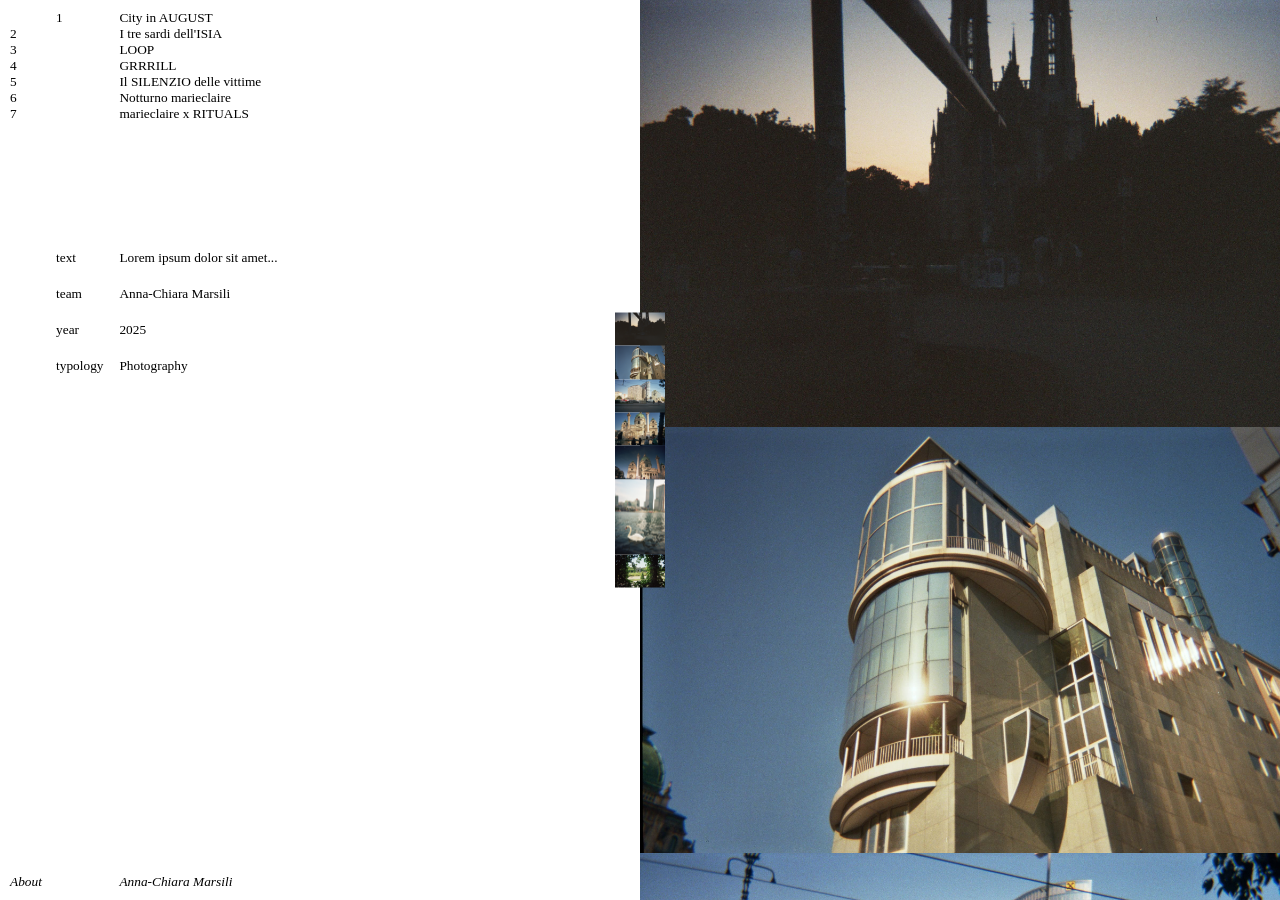
==== commit 1313afb3: "Add files via upload" ====
--- a/index.html
+++ b/index.html
@@ -138,7 +138,7 @@
             <img src="./portfolio_anna_IMG/GRRRILL/GRRRILL_8.jpg" data-index="1034" alt="Grrrill 8">
             <img src="./portfolio_anna_IMG/GRRRILL/GRRRILL_9.png" data-index="1035" alt="Grrrill 9">
             <img src="./portfolio_anna_IMG/GRRRILL/GRRRILL_10.jpg" data-index="1036" alt="Grrrill 10">
-            <img src="./portfolio_anna_IMG/GRRRILL/GRRRILL_11.JPG" data-index="1037" alt="Grrrill 11">
+            <img src="./portfolio_anna_IMG/GRRRILL/GRRRILL_11.jpg" data-index="1037" alt="Grrrill 11">
             <img src="./portfolio_anna_IMG/GRRRILL/GRRRILL_12.png" data-index="1038" alt="Grrrill 12">
             <img src="./portfolio_anna_IMG/GRRRILL/GRRRILL_13.webp" data-index="1039" alt="Grrrill 13">
             <img src="./portfolio_anna_IMG/GRRRILL/GRRRILL_14.jpg" data-index="1040" alt="Grrrill 14">
@@ -150,7 +150,7 @@
             <img src="./portfolio_anna_IMG/Il SILENZIO delle vittime/Il SILENZIO delle vittime_2.png" data-index="1043" alt="Vittime 2">
             <img src="./portfolio_anna_IMG/Il SILENZIO delle vittime/Il SILENZIO delle vittime_3.jpg" data-index="1044" alt="Vittime 3">
             <img src="./portfolio_anna_IMG/Il SILENZIO delle vittime/Il SILENZIO delle vittime_4.png" data-index="1045" alt="Vittime 4">
-            <img src="./portfolio_anna_IMG/Il SILENZIO delle vittime/Il SILENZIO delle vittime_5.JPG" data-index="1046" alt="Vittime 5">
+            <img src="./portfolio_anna_IMG/Il SILENZIO delle vittime/Il SILENZIO delle vittime_5.jpg" data-index="1046" alt="Vittime 5">
             <img src="./portfolio_anna_IMG/Il SILENZIO delle vittime/Il SILENZIO delle vittime_6.png" data-index="1047" alt="Vittime 6">
             <img src="./portfolio_anna_IMG/Il SILENZIO delle vittime/Il SILENZIO delle vittime_7.png" data-index="1048" alt="Vittime 7">
             <img src="./portfolio_anna_IMG/Il SILENZIO delle vittime/Il SILENZIO delle vittime_8.png" data-index="1049" alt="Vittime 8">
@@ -214,7 +214,7 @@
                 <img src="./portfolio_anna_IMG/GRRRILL/GRRRILL_8.jpg" data-index="1034" alt="Grrrill 8">
                 <img src="./portfolio_anna_IMG/GRRRILL/GRRRILL_9.png" data-index="1035" alt="Grrrill 9">
                 <img src="./portfolio_anna_IMG/GRRRILL/GRRRILL_10.jpg" data-index="1036" alt="Grrrill 10">
-                <img src="./portfolio_anna_IMG/GRRRILL/GRRRILL_11.JPG" data-index="1037" alt="Grrrill 11">
+                <img src="./portfolio_anna_IMG/GRRRILL/GRRRILL_11.jpg" data-index="1037" alt="Grrrill 11">
                 <img src="./portfolio_anna_IMG/GRRRILL/GRRRILL_12.png" data-index="1038" alt="Grrrill 12">
                 <img src="./portfolio_anna_IMG/GRRRILL/GRRRILL_13.webp" data-index="1039" alt="Grrrill 13">
                 <img src="./portfolio_anna_IMG/GRRRILL/GRRRILL_14.jpg" data-index="1040" alt="Grrrill 14">
@@ -226,7 +226,7 @@
                 <img src="./portfolio_anna_IMG/Il SILENZIO delle vittime/Il SILENZIO delle vittime_2.png" data-index="1043" alt="Vittime 2">
                 <img src="./portfolio_anna_IMG/Il SILENZIO delle vittime/Il SILENZIO delle vittime_3.jpg" data-index="1044" alt="Vittime 3">
                 <img src="./portfolio_anna_IMG/Il SILENZIO delle vittime/Il SILENZIO delle vittime_4.png" data-index="1045" alt="Vittime 4">
-                <img src="./portfolio_anna_IMG/Il SILENZIO delle vittime/Il SILENZIO delle vittime_5.JPG" data-index="1046" alt="Vittime 5">
+                <img src="./portfolio_anna_IMG/Il SILENZIO delle vittime/Il SILENZIO delle vittime_5.jpg" data-index="1046" alt="Vittime 5">
                 <img src="./portfolio_anna_IMG/Il SILENZIO delle vittime/Il SILENZIO delle vittime_6.png" data-index="1047" alt="Vittime 6">
                 <img src="./portfolio_anna_IMG/Il SILENZIO delle vittime/Il SILENZIO delle vittime_7.png" data-index="1048" alt="Vittime 7">
                 <img src="./portfolio_anna_IMG/Il SILENZIO delle vittime/Il SILENZIO delle vittime_8.png" data-index="1049" alt="Vittime 8">
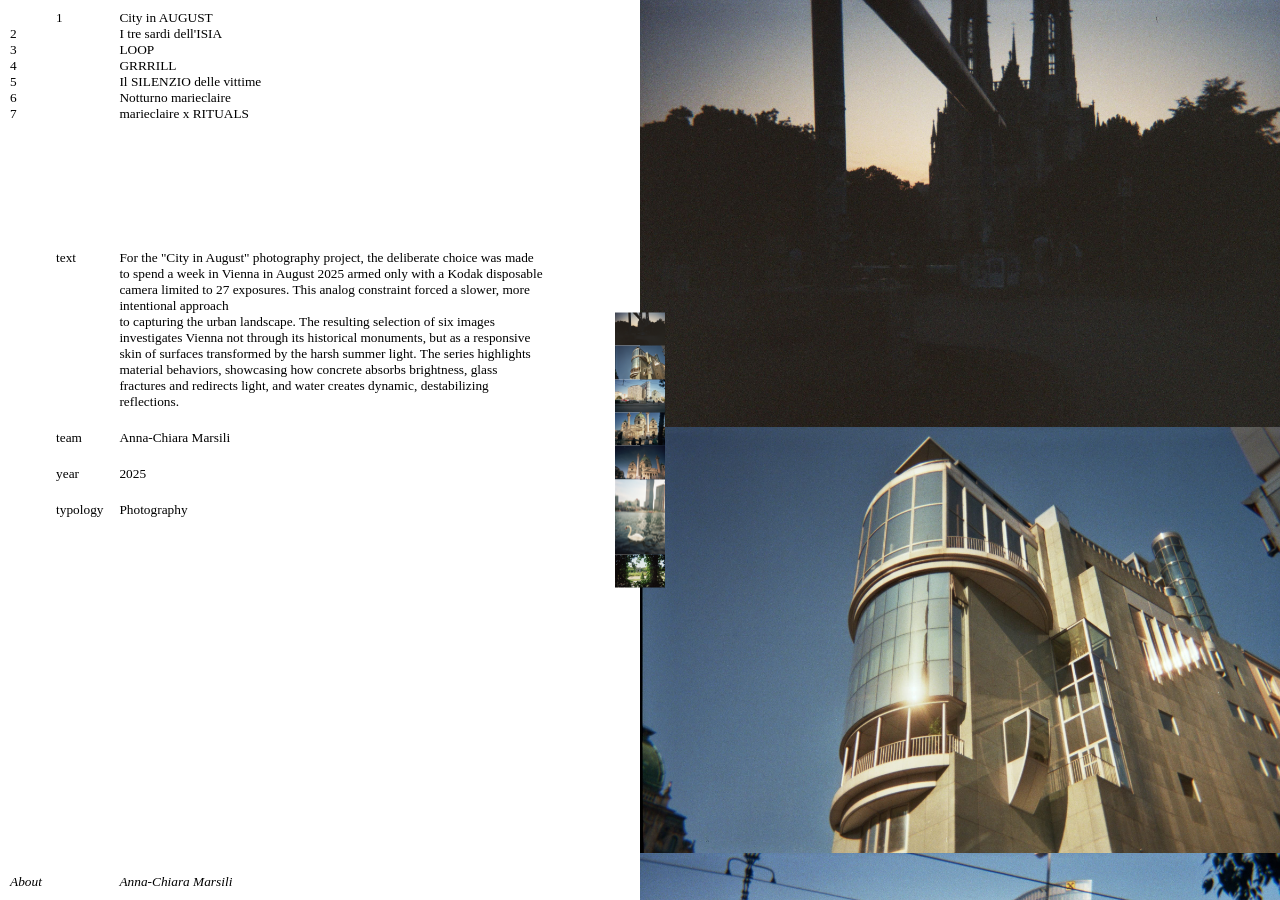
==== commit dd958963: "Add files via upload" ====
--- a/index.html
+++ b/index.html
@@ -35,49 +35,49 @@
     <!-- 2A. Testi per Desktop (Visibili a sinistra) -->
     <div class="info-container">
         <div class="info" data-index="0">
-            <div class="text"><div class="num">text</div><div class="words">Lorem ipsum dolor sit amet...</div></div>
+            <div class="text"><div class="num">text</div><div class="words">For the "City in August" photography project, the deliberate choice was made to spend a week in Vienna in August 2025 armed only with a Kodak disposable camera limited to 27 exposures. This analog constraint forced a slower, more intentional approach<br> to capturing the urban landscape. The resulting selection of six images investigates Vienna not through its historical monuments, but as a responsive skin of surfaces transformed by the harsh summer light. The series highlights material behaviors, showcasing how concrete absorbs brightness, glass fractures and redirects light, and water creates dynamic, destabilizing reflections.</div></div>
             <div class="team"><div class="num">team</div><div>Anna-Chiara Marsili</div></div>
             <div class="year"><div class="num">year</div><div>2025</div></div>
             <div class="type"><div class="num">typology</div><div>Photography</div></div>
         </div>
         <!-- Progetto 2 -->
         <div class="info" data-index="1">
-            <div class="text"><div class="num">text</div><div class="words">Lorem ipsum dolor sit amet...</div></div>
+            <div class="text"><div class="num">text</div><div class="words">Developed at the Politecnico di Milano, "I tre sardi dell'ISIA" is an editorial and conceptual project exploring the design culture of ISIA of Monza through the artistic contributions of three Sardinian designers: Giovanni Pintori, Costantino Nivola, and Salvatore Fancello. The final outcome is a 150x200 mm Research Notebook featuring Bodonian binding that serves as both visual documentation and a hybrid research product. In parallel with the publication, the project included the design of a conceptual meta-exhibition at a 1:50 scale, meant to transform historical research<br> and editorial decisions into an immersive spatial experience.</div></div>
             <div class="team"><div class="num">team</div><div>Francesco Cocconi<br>Allegra Costato<br>Anna-Chiara Marsili<br>Vittoria Sirtori</div></div>
             <div class="year"><div class="num">year</div><div>2024</div></div>
             <div class="type"><div class="num">typology</div><div>Editorial Design</div></div>
         </div>
         <!-- Progetto 3 -->
         <div class="info" data-index="2">
-            <div class="text"><div class="num">text</div><div class="words">Lorem ipsum dolor sit amet...</div></div>
+            <div class="text"><div class="num">text</div><div class="words">"LOOP" is a 3D modeling project developed in collaboration with Rockwell Group, Cork Collective, and Corticeira Amorim to create an innovative cork product for the hospitality sector. The result is a compact cork wine bottle holder designed to seamlessly accommodate the concave indentation, known as the "punt," found at the base of traditional wine bottles. Emphasizing continuity of form and natural sustainability, Loop also features a top surface that catches residual wine drops and discreetly houses two removable cork coasters within its structure for expanded functionality.</div></div>
             <div class="team"><div class="num">team</div><div>Anna-Chiara Marsili</div></div>
             <div class="year"><div class="num">year</div><div>2025</div></div>
             <div class="type"><div class="num">typology</div><div>3D Modelling</div></div>
         </div>
         <!-- Progetto 4 -->
         <div class="info" data-index="3">
-            <div class="text"><div class="num">text</div><div class="words">Motion design for the launch of Sovrumana Celestialis...</div></div>
+            <div class="text"><div class="num">text</div><div class="words">Conceived as a comprehensive brand identity project, "GRRILL" draws inspiration from the impetuous figure of Nero to transform the act of barbecuing into a cathartic ritual for venting anger. The brand's visual language relies on the raw, impulsive motifs of charcoal strokes and scribbles, accompanied by the payoff "Stacca la spina, Accendi la griglia" (Unplug. Ignite the grill). The complete visual system encompasses the naming, a dual-version logotype, a brand book, and extensive packaging designs for grills, charcoal, and fire starters. This product ecosystem is further supported by a cohesive print and digital communication campaign.</div></div>
             <div class="team"><div class="num">team</div><div>Lara Grimelli<br>Anna Chiara Marsili<br>Filippo Mirandola<br>Greta Piccioli<br>Giulia Roberti</div></div>
             <div class="year"><div class="num">year</div><div>2024</div></div>
             <div class="type"><div class="num">typology</div><div>Brand Design</div></div>
         </div>
         <!-- Progetto 5 -->
         <div class="info" data-index="4">
-            <div class="text"><div class="num">text</div><div class="words">Motion Design for the launch of the twinge...</div></div>
+            <div class="text"><div class="num">text</div><div class="words">"Il silenzio delle vittime" (The Silence of the Victims) is a social design campaign aimed at raising awareness about physical gender-based violence by focusing on the unspoken words of victims. The communication system features a triad of 70x100 cm posters where clay was manually spread over wooden letters to visually simulate words struggling to surface, evoking the emotional resistance to speaking out. This physical campaign is complemented by a sixteen-page A3 newspaper that provides deeper context and data, as well as dedicated Instagram and YouTube channels designed to amplify the message in digital spaces.</div></div>
             <div class="team"><div class="num">team</div><div>Giulio Ferretti<br>Anna Chiara Marsili<br>Beatrice Nati<br>Mariastella Sanguineti<br>Lidia Toniazzo</div></div>
             <div class="year"><div class="num">year</div><div>2025</div></div>
             <div class="type"><div class="num">typology</div><div>Social Design</div></div>
         </div>
         <!-- Progetto 6 -->
         <div class="info" data-index="5">
-            <div class="text"><div class="num">text</div><div class="words">00Magazine. 00 is a new beginning...</div></div>
+            <div class="text"><div class="num">text</div><div class="words">For the "Notturno marie claire" event held under the dome of the Planetario di Milano in October 2025, this project involved the comprehensive visual and exhibition design of the space. Centered around a starry night illustration by Amy Friend, the refined nocturnal identity was adapted across multiple formats while strictly adhering to the magazine's brand guidelines. The produced graphic materials included the save the date invitation, a customized A5 editorial booklet, spatial graphics for the event carpet, a 2.5x3 meter totem, and a large 6x1.5 meter entrance gate banner.</div></div>
             <div class="team"><div class="num">team</div><div>Anna-Chiara Marsili</div></div>
             <div class="year"><div class="num">year</div><div>2025</div></div>
             <div class="type"><div class="num">typology</div><div>Exhibition Design</div></div>
         </div>
         <!-- Progetto 7 -->
         <div class="info" data-index="6" style="display: none;">
-            <div class="text"><div class="num">text</div><div class="words">Nature repeats forms formed by repeated forms...</div></div>
+            <div class="text"><div class="num">text</div><div class="words">This professional packaging project involved designing a promotional carrier card for the November 2025 issue of Marie Claire, specifically engineered to hold a Rituals hand cream. The task required creating both the front and back layouts, ensuring a seamless aesthetic balance between the magazine's editorial guidelines and the Rituals brand identity. Careful attention was given to structural and production details, including die-cut dimensions, folding points, and product placement, resulting in<br> a cohesive and functional packaging solution for the newsstands.</div></div>
             <div class="team"><div class="num">team</div><div>Anna-Chiara Marsili</div></div>
             <div class="year"><div class="num">year</div><div>2026</div></div>
             <div class="type"><div class="num">typology</div><div>Carrier Card Design</div></div>
@@ -257,7 +257,7 @@
             
             <!-- BIO E CONTATTI (Appaiono per primi quando apri l'About) -->
             <div class="about-default">
-                <p>Passionate and creative designer with endless desire to grow, to learn, to question certainties, changing them or consolidating them when necessary. My passion towards art and design is the security that moves most of my life choices, in fact I have always thought that Design was the perfect reconciliation between creativity and rationality, the key to give a shape to everything that has no shape. Understand the deep conceptual value behind the design, and then bring it out, give it an appearance, which has not only aesthetic value but is able to trigger necessary emotions.</p>
+                <p>Bla bla bla bla bla bla bla bla bla bla bla bla bla bla bla bla bla bla bla bla bla bla bla bla bla bla bla bla bla bla bla bla bla bla bla bla bla bla bla bla bla bla</p>
                 <a href="https://www.instagram.com/cchiaranna/" target="_blank">instagram</a><br>
                 <a href="mailto:annachiara.marsili@gmail.com">mail</a><br>
                 <a href="#" id="cv">curriculum vitae</a>
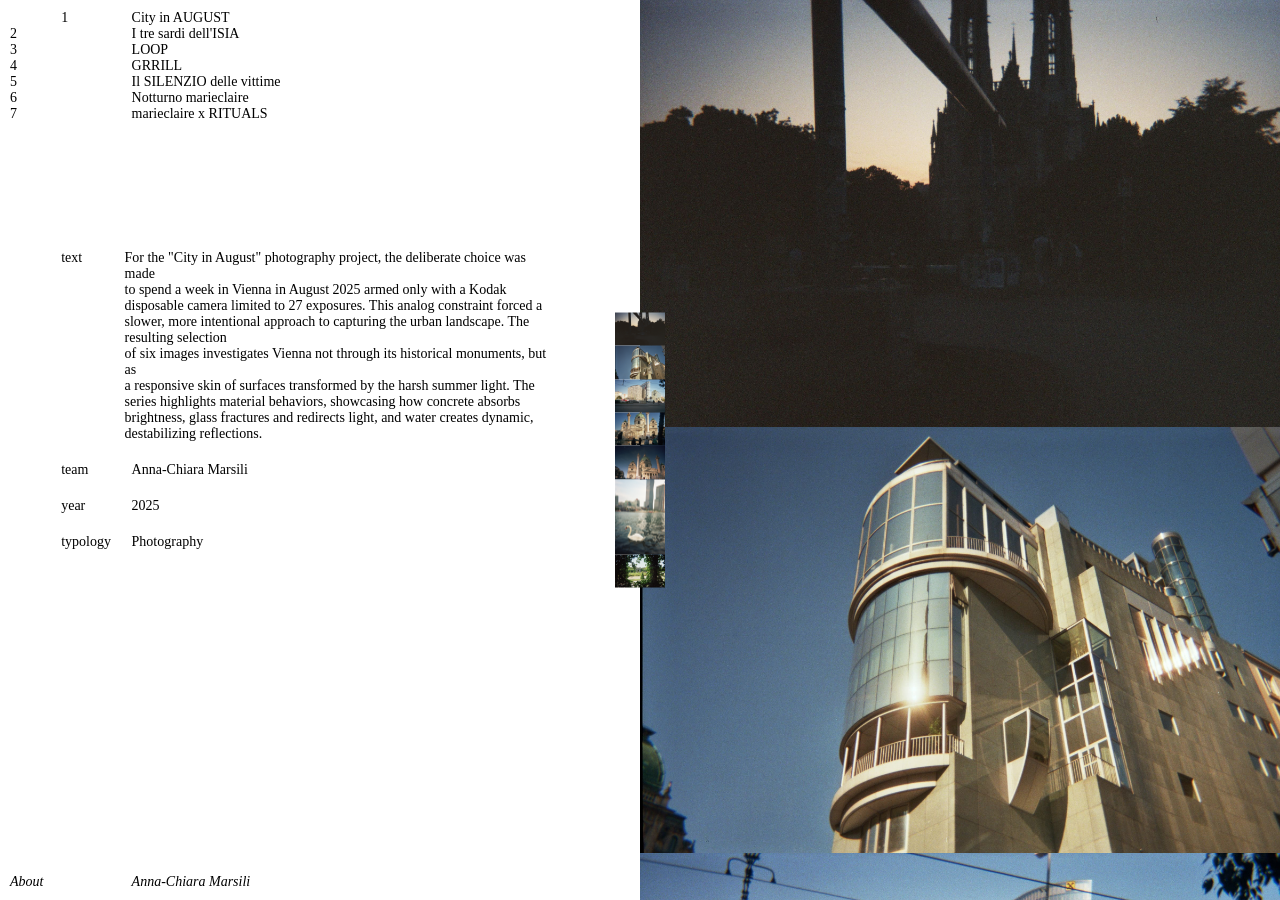
==== commit 5a745096: "Add files via upload" ====
--- a/index.html
+++ b/index.html
@@ -22,7 +22,7 @@
         <div class="projects10" data-index="0"><div class="num">1</div><div>City in AUGUST</div></div>
         <div class="projects10" data-index="1"><div class="num">2</div><div>I tre sardi dell'ISIA</div></div>
         <div class="projects10" data-index="2"><div class="num">3</div><div>LOOP</div></div>
-        <div class="projects10" data-index="3"><div class="num">4</div><div>GRRRILL</div></div>
+        <div class="projects10" data-index="3"><div class="num">4</div><div>GRRILL</div></div>
         <div class="projects10" data-index="4"><div class="num">5</div><div>Il SILENZIO delle vittime</div></div>
         <div class="projects01" data-index="5"><div class="num">6</div><div>Notturno marieclaire</div></div>
         <div class="projects02" data-index="6"><div class="num">7</div><div>marieclaire x RITUALS</div></div>
@@ -35,36 +35,36 @@
     <!-- 2A. Testi per Desktop (Visibili a sinistra) -->
     <div class="info-container">
         <div class="info" data-index="0">
-            <div class="text"><div class="num">text</div><div class="words">For the "City in August" photography project, the deliberate choice was made to spend a week in Vienna in August 2025 armed only with a Kodak disposable camera limited to 27 exposures. This analog constraint forced a slower, more intentional approach<br> to capturing the urban landscape. The resulting selection of six images investigates Vienna not through its historical monuments, but as a responsive skin of surfaces transformed by the harsh summer light. The series highlights material behaviors, showcasing how concrete absorbs brightness, glass fractures and redirects light, and water creates dynamic, destabilizing reflections.</div></div>
+            <div class="text"><div class="num">text</div><div class="words">For the "City in August" photography project, the deliberate choice was made<br> to spend a week in Vienna in August 2025 armed only with a Kodak disposable camera limited to 27 exposures. This analog constraint forced a slower, more intentional approach to capturing the urban landscape. The resulting selection<br> of six images investigates Vienna not through its historical monuments, but as<br> a responsive skin of surfaces transformed by the harsh summer light. The series highlights material behaviors, showcasing how concrete absorbs brightness, glass fractures and redirects light, and water creates dynamic, destabilizing reflections.</div></div>
             <div class="team"><div class="num">team</div><div>Anna-Chiara Marsili</div></div>
             <div class="year"><div class="num">year</div><div>2025</div></div>
             <div class="type"><div class="num">typology</div><div>Photography</div></div>
         </div>
         <!-- Progetto 2 -->
         <div class="info" data-index="1">
-            <div class="text"><div class="num">text</div><div class="words">Developed at the Politecnico di Milano, "I tre sardi dell'ISIA" is an editorial and conceptual project exploring the design culture of ISIA of Monza through the artistic contributions of three Sardinian designers: Giovanni Pintori, Costantino Nivola, and Salvatore Fancello. The final outcome is a 150x200 mm Research Notebook featuring Bodonian binding that serves as both visual documentation and a hybrid research product. In parallel with the publication, the project included the design of a conceptual meta-exhibition at a 1:50 scale, meant to transform historical research<br> and editorial decisions into an immersive spatial experience.</div></div>
+            <div class="text"><div class="num">text</div><div class="words">Developed at the Politecnico di Milano, "I tre sardi dell'ISIA" is an editorial and conceptual project exploring the design culture of ISIA of Monza through the artistic contributions of three Sardinian designers: Giovanni Pintori, Costantino Nivola, and Salvatore Fancello. The final outcome is a 150x200 mm Research Notebook featuring Bodonian binding that serves as both visual documentation and a hybrid research product. In parallel with the publication, the project included the design of a conceptual meta-exhibition at a 1:50 scale, meant to transform historical research and editorial decisions into an immersive spatial experience.</div></div>
             <div class="team"><div class="num">team</div><div>Francesco Cocconi<br>Allegra Costato<br>Anna-Chiara Marsili<br>Vittoria Sirtori</div></div>
             <div class="year"><div class="num">year</div><div>2024</div></div>
             <div class="type"><div class="num">typology</div><div>Editorial Design</div></div>
         </div>
         <!-- Progetto 3 -->
         <div class="info" data-index="2">
-            <div class="text"><div class="num">text</div><div class="words">"LOOP" is a 3D modeling project developed in collaboration with Rockwell Group, Cork Collective, and Corticeira Amorim to create an innovative cork product for the hospitality sector. The result is a compact cork wine bottle holder designed to seamlessly accommodate the concave indentation, known as the "punt," found at the base of traditional wine bottles. Emphasizing continuity of form and natural sustainability, Loop also features a top surface that catches residual wine drops and discreetly houses two removable cork coasters within its structure for expanded functionality.</div></div>
+            <div class="text"><div class="num">text</div><div class="words">"LOOP" is a 3D modeling project developed in collaboration with Rockwell Group, Cork Collective, and Corticeira Amorim to create an innovative cork product for the hospitality sector. The result is a compact cork wine bottle holder designed to seamlessly accommodate the concave indentation, known as the "punt," found at the base of traditional wine bottles. Emphasizing continuity of form and natural sustainability, Loop also features a top surface that catches residual wine drops and discreetly houses two removable cork coasters within<br> its structure for expanded functionality.</div></div>
             <div class="team"><div class="num">team</div><div>Anna-Chiara Marsili</div></div>
             <div class="year"><div class="num">year</div><div>2025</div></div>
             <div class="type"><div class="num">typology</div><div>3D Modelling</div></div>
         </div>
         <!-- Progetto 4 -->
         <div class="info" data-index="3">
-            <div class="text"><div class="num">text</div><div class="words">Conceived as a comprehensive brand identity project, "GRRILL" draws inspiration from the impetuous figure of Nero to transform the act of barbecuing into a cathartic ritual for venting anger. The brand's visual language relies on the raw, impulsive motifs of charcoal strokes and scribbles, accompanied by the payoff "Stacca la spina, Accendi la griglia" (Unplug. Ignite the grill). The complete visual system encompasses the naming, a dual-version logotype, a brand book, and extensive packaging designs for grills, charcoal, and fire starters. This product ecosystem is further supported by a cohesive print and digital communication campaign.</div></div>
-            <div class="team"><div class="num">team</div><div>Lara Grimelli<br>Anna Chiara Marsili<br>Filippo Mirandola<br>Greta Piccioli<br>Giulia Roberti</div></div>
+            <div class="text"><div class="num">text</div><div class="words">Conceived as a comprehensive brand identity project, "GRRILL" draws inspiration from the impetuous figure of Nero to transform the act of barbecuing into a cathartic ritual for venting anger. The brand's visual language relies on the raw, impulsive motifs of charcoal strokes and scribbles, accompanied by the payoff "Stacca la spina, Accendi la griglia". The complete visual system encompasses the naming, a dual-version logotype, a brand book, and extensive packaging designs for grills, charcoal, and fire starters. This product ecosystem is further supported by a cohesive print and digital communication campaign.</div></div>
+            <div class="team"><div class="num">team</div><div>Lara Grimelli<br>Anna Chiara Marsili<br>Greta Piccioli<br>Giulia Roberti</div></div>
             <div class="year"><div class="num">year</div><div>2024</div></div>
             <div class="type"><div class="num">typology</div><div>Brand Design</div></div>
         </div>
         <!-- Progetto 5 -->
         <div class="info" data-index="4">
-            <div class="text"><div class="num">text</div><div class="words">"Il silenzio delle vittime" (The Silence of the Victims) is a social design campaign aimed at raising awareness about physical gender-based violence by focusing on the unspoken words of victims. The communication system features a triad of 70x100 cm posters where clay was manually spread over wooden letters to visually simulate words struggling to surface, evoking the emotional resistance to speaking out. This physical campaign is complemented by a sixteen-page A3 newspaper that provides deeper context and data, as well as dedicated Instagram and YouTube channels designed to amplify the message in digital spaces.</div></div>
-            <div class="team"><div class="num">team</div><div>Giulio Ferretti<br>Anna Chiara Marsili<br>Beatrice Nati<br>Mariastella Sanguineti<br>Lidia Toniazzo</div></div>
+            <div class="text"><div class="num">text</div><div class="words">"Il silenzio delle vittime" is a social design campaign aimed at raising awareness about physical gender-based violence by focusing on the unspoken words of victims. The communication system features a triad of 70x100 cm posters where clay was manually spread over wooden letters to visually simulate words struggling to surface, evoking the emotional resistance to speaking out. This physical campaign is complemented by a sixteen-page A3 newspaper that provides deeper context and data, as well as dedicated Instagram and YouTube channels designed to amplify the message in digital spaces.</div></div>
+            <div class="team"><div class="num">team</div><div>Anna Chiara Marsili<br>Beatrice Nati<br>Mariastella Sanguineti<br>Lidia Toniazzo</div></div>
             <div class="year"><div class="num">year</div><div>2025</div></div>
             <div class="type"><div class="num">typology</div><div>Social Design</div></div>
         </div>
@@ -77,7 +77,7 @@
         </div>
         <!-- Progetto 7 -->
         <div class="info" data-index="6" style="display: none;">
-            <div class="text"><div class="num">text</div><div class="words">This professional packaging project involved designing a promotional carrier card for the November 2025 issue of Marie Claire, specifically engineered to hold a Rituals hand cream. The task required creating both the front and back layouts, ensuring a seamless aesthetic balance between the magazine's editorial guidelines and the Rituals brand identity. Careful attention was given to structural and production details, including die-cut dimensions, folding points, and product placement, resulting in<br> a cohesive and functional packaging solution for the newsstands.</div></div>
+            <div class="text"><div class="num">text</div><div class="words">This professional packaging project involved designing a promotional carrier card for the November 2025 issue of Marie Claire, specifically engineered to hold a Rituals hand cream. The task required creating both the front and back layouts, ensuring a seamless aesthetic balance between the magazine's editorial guidelines and the Rituals brand identity. Careful attention was given to structural and production details, including die-cut dimensions, folding points, and product placement, resulting in a cohesive and functional packaging solution for the newsstands.</div></div>
             <div class="team"><div class="num">team</div><div>Anna-Chiara Marsili</div></div>
             <div class="year"><div class="num">year</div><div>2026</div></div>
             <div class="type"><div class="num">typology</div><div>Carrier Card Design</div></div>
@@ -89,7 +89,7 @@
         <div class="projectsresp" data-index="0"><span class="respname">City in AUGUST<br>2025<br>Photography</span></div>
         <div class="projectsresp" data-index="1"><span class="respname">I tre sardi dell'ISIA<br>2024<br>Editorial Design</span></div>
         <div class="projectsresp" data-index="2"><span class="respname">LOOP<br>2025<br>3D Modelling</span></div>
-        <div class="projectsresp" data-index="3"><span class="respname">GRRRILL<br>2024<br>Brand Design</span></div>
+        <div class="projectsresp" data-index="3"><span class="respname">GRRILL<br>2024<br>Brand Design</span></div>
         <div class="projectsresp" data-index="4"><span class="respname">Il SILENZIO delle vittime<br>2025<br>Social Design</span></div>
         <div class="projectsresp" data-index="5"><span class="respname">Notturno marieclaire<br>2025<br>Exhibition Design</span></div>
         <div class="projectsresp" data-index="6"><span class="respname">marieclaire x RITUALS<br>2026<br>Carrier Card Design</span></div>
@@ -260,7 +260,9 @@
                 <p>Bla bla bla bla bla bla bla bla bla bla bla bla bla bla bla bla bla bla bla bla bla bla bla bla bla bla bla bla bla bla bla bla bla bla bla bla bla bla bla bla bla bla</p>
                 <a href="https://www.instagram.com/cchiaranna/" target="_blank">instagram</a><br>
                 <a href="mailto:annachiara.marsili@gmail.com">mail</a><br>
-                <a href="#" id="cv">curriculum vitae</a>
+                <a href="#" id="cv">curriculum vitae</a><br>
+                <a href="./Anna_Chiara_Marsili_PORTFOLIO.pdf" target="_blank">download portfolio PDF version</a>
+
             </div>
 
             <!-- IL TUO CURRICULUM VITAE (Nascosto finché non clicchi il link sopra) -->
@@ -317,7 +319,6 @@
                     <div class="cv-num"></div>
                     <div class="cv-words">
                         <br>
-                        <a href="#" id="back-to-about">← back to about</a><br>
                         <a href="./Anna_Chiara_Marsili_CV.pdf" target="_blank">download PDF version</a>
                     </div>
                 </div>
--- a/portfolio_anna.css
+++ b/portfolio_anna.css
@@ -5,7 +5,7 @@
     padding: 0;
     margin: 0;
     font-family: 'Times New Roman', Times, serif; /* Il font di tutto il sito */
-    font-size: 10pt;
+    font-size: 10.5pt;
     height: 100vh; /* Forza il body a occupare esattamente il 100% dello schermo */
     overflow: hidden; /* Blocca lo scorrimento generale della pagina, scorreranno solo le singole sezioni */
 }
@@ -17,13 +17,13 @@
 }
 
 a:hover {
-    background-color: black; /* Sfondo nero quando passi col mouse sul link */
+    background-color: #adb5bd; /* Sfondo nero quando passi col mouse sul link */
     color: white;
 }
 
 /* Classi interattive usate da JavaScript */
 .active {
-    background-color: black;
+    background-color: #adb5bd;
     color: white;
 }
 
@@ -39,7 +39,7 @@
 .projects {
     position: fixed;
     padding: 10px;
-    width: 45%;
+    width: 50%;
     height: fit-content;
 }
 
@@ -56,7 +56,7 @@
 
 /* Effetto hover sull'indice */
 .projects01:hover, .projects02:hover, .projects03:hover, .projects04:hover, .projects05:hover, .projects06:hover, .projects07:hover, .projects08:hover, .projects09:hover, .projects10:hover {
-    background-color: black;
+    background-color: #adb5bd;
     cursor: pointer;
     color: white;
 }
@@ -64,9 +64,9 @@
 /* Contenitore delle descrizioni dei singoli progetti (text, team, year...) */
 .info-container {
     position: fixed;
-    top: 240px; /* Distanza dall'alto per non scontrarsi con l'indice */
+    top: 240px; 
     padding: 10px;
-    width: 45%;
+    width: 50%;
     overflow: hidden; 
 }
 
@@ -82,6 +82,11 @@
     width: 100%;
 }
 
+/* Restringe SOLO la riga del paragrafo testuale */
+.text {
+    width: 90%; /* 90% del contenitore = esattamente 45% dello schermo */
+}
+
 /* Larghezza colonne usate per testi progetti */
 .num { width: 5%; } /* Etichetta (es. "text") */
 .words { width: 74%; } /* Testo vero e proprio */
@@ -157,10 +162,8 @@
 .down {
     position: fixed;
     bottom: 0;
-    left: 0;
     padding: 10px;
-    width: 45%;
-    z-index: 10; /* Assicura che la barra di chiusura stia sempre in primissimo piano */
+    width: 50%;
 }
 
 /* Barra cliccabile per aprire l'About */
@@ -176,7 +179,7 @@
 }
 
 .footer:hover {
-    background-color: black;
+    background-color: #adb5bd;
     color: white;
     cursor: pointer;
 }
